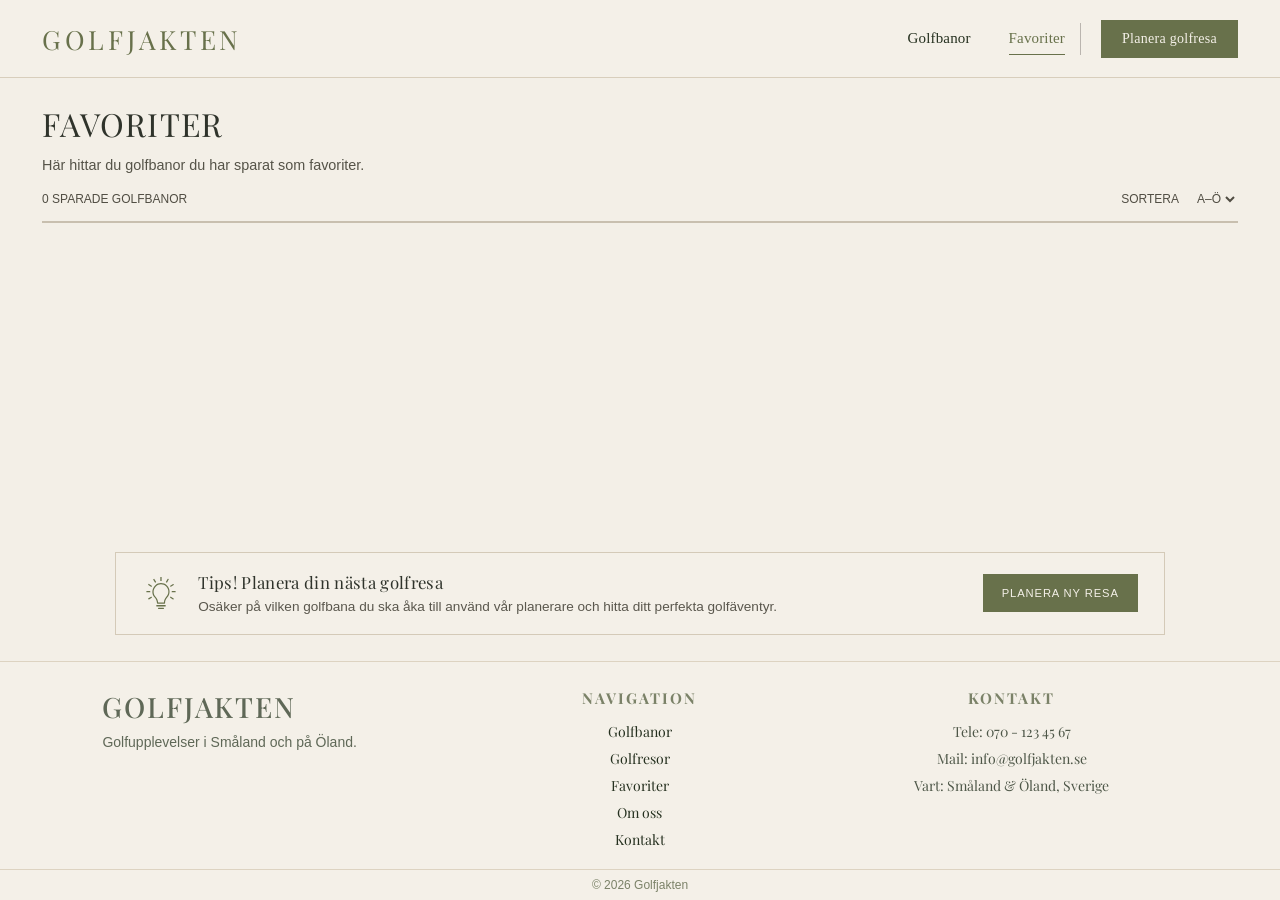
==== favoriter.html @ 964fc379 "Fixade tillgänglighetsanpassning av meny samt ändra css och mobilanpassning för startsida" ====
<!DOCTYPE html>
<html lang="sv">

<head>
    <meta charset="UTF-8">
    <meta name="viewport" content="width=device-width, initial-scale=1.0">
    <title>Favoriter | Golfjakten</title>

    <link rel="stylesheet" href="css/global.css">
    <link rel="stylesheet" href="css/favoriter.css">
</head>

<body>
    <header class="toppbar">
        <input type="checkbox" id="mobile-menu-toggle" class="mobile-menu-toggle" aria-label="Öppna meny">

        <a href="index.html" class="logo">GOLFJAKTEN</a>

        <label for="mobile-menu-toggle" class="mobile-menu-button">
            <img src="images/ikoner/meny.svg" class="menu-icon" alt="Öppna meny">
            <img src="images/ikoner/x.svg" class="close-icon" alt="Stäng meny">
        </label>

        <nav class="nav">
            <a href="golfbanor.html">Golfbanor</a>
            <a href="favoriter.html" class="active">Favoriter</a>
            <a href="Golfresor.html" class="mobile-nav-button">Planera golfresa</a>
        </nav>

        <a href="Golfresor.html" class="header-btn">Planera golfresa</a>
    </header>

    <main class="favoriter-sida">
        <section class="favoriter-hero">
            <h1>Favoriter</h1>
            <p>Här hittar du golfbanor du har sparat som favoriter.</p>
        </section>

        <section class="favoriter-top">
            <p><span id="antal-favoriter">0</span> sparade golfbanor</p>

            <div class="sortering">
                <label for="sortering">Sortera</label>

                <select id="sortering">
                    <option value="az">A–Ö</option>
                    <option value="za">Ö–A</option>
                </select>
            </div>
        </section>

        <section class="favoriter-layout">
            <div class="favoriter-list-box">
                <div class="favoriter-mobile-list-top">
                    <p><span id="antal-favoriter-mobile">0</span> sparade golfbanor</p>

                    <button id="openSort" class="mobile-sort-button" type="button">
                        Sortera
                    </button>
                </div>

                <div id="favorit-list"></div>
            </div>
        </section>
        <div id="mobileSortOverlay" class="mobile-sort-overlay"></div>
    </main>

    <section class="favorit-tips">

        <div class="favorit-tips-left">
            <img src="images/ikoner/i.svg" alt="Info ikon">

            <div class="favorit-tips-text">
                <h3>Tips! Planera din nästa golfresa</h3>

                <p>
                    Osäker på vilken golfbana du ska åka till använd vår planerare och hitta ditt perfekta golfäventyr.
                </p>
            </div>
        </div>

        <a href="Golfresor.html">
            Planera ny resa
        </a>

    </section>

    <footer class="footer">
        <div class="footer-logo">
            <h2>GOLFJAKTEN</h2>
            <p>Golfupplevelser i Småland och på Öland.</p>
        </div>

        <div class="footer-links">
            <h4>NAVIGATION</h4>
            <a href="golfbanor.html">Golfbanor</a>
            <a href="Golfresor.html">Golfresor</a>
            <a href="favoriter.html">Favoriter</a>
            <a href="om.html">Om oss</a>
            <a href="kontakt.html">Kontakt</a>
        </div>

        <div class="footer-kontakt">
            <h4>KONTAKT</h4>
            <p>Tele: 070 - 123 45 67</p>
            <p>Mail: info@golfjakten.se</p>
            <p>Vart: Småland & Öland, Sverige</p>
        </div>
    </footer>

    <div class="footer-bottom">
        <p>© 2026 Golfjakten</p>
    </div>

    <script type="module" src="js/favoriter.js"></script>
</body>

</html>
---- css/global.css ----
@import url('https://fonts.googleapis.com/css2?family=Playfair+Display:wght@400;500;600&display=swap');

/* Sidan (Inställningar) */
* {
    margin: 0;
    padding: 0;
    box-sizing: border-box;
}

body {
    font-family: Arial, sans-serif;
    background-color: #f3efe7;
    color: #2f332b;
    min-height: 100vh;
    display: flex;
    flex-direction: column;
}

main {
    flex: 1;
}

/* Font */
h1,
h2,
h3 {
    font-family: "Playfair Display", Georgia, serif;
    font-weight: 400;
    letter-spacing: 0.02em;
}

/* Header och navigation */
.toppbar {
    width: 100%;
    height: 78px;
    padding: 0 42px;

    display: flex;
    align-items: center;
    justify-content: space-between;

    background: #f4f0e8;
    border-bottom: 1px solid #d8cebc;
}

.logo {
    font-family: "Playfair Display", Georgia, serif;
    font-weight: 400;
    font-size: 1.65rem;
    letter-spacing: 0.14em;
    color: #68714b;
    text-decoration: none;
}

.nav {
    display: flex;
    align-items: center;
    margin-left: auto;
    gap: 38px;
}

.nav a {
    position: relative;

    font-family: Georgia, "Times New Roman", serif;
    font-size: 15px;
    font-weight: 400;
    letter-spacing: 0.01em;
    color: #25301f;
    text-decoration: none;

    transition: 0.3s ease;
}

.nav a:hover,
.nav a.active {
    color: #68714b;
}

.nav a.active::after {
    content: "";
    position: absolute;
    left: 0;
    bottom: -8px;

    width: 100%;
    height: 1px;
    background: #68714b;
}

.header-btn {
    position: relative;

    margin-left: 36px;
    padding: 10px 20px;

    background: #68714b;
    border: 1px solid #68714b;
    color: #f4f0e8;

    font-family: Georgia, "Times New Roman", serif;
    font-size: 14px;
    font-weight: 500;
    letter-spacing: 0.02em;
    text-decoration: none;

    transition: 0.3s ease;
}

.header-btn::before {
    content: "";
    position: absolute;
    left: -22px;
    top: 50%;
    transform: translateY(-50%);

    width: 1px;
    height: 32px;
    background: #bab5af;
}

.header-btn:hover {
    background: #374332;
}

/* Mobilmeny - gömd på desktop */
.mobile-menu-toggle,
.mobile-menu-button,
.mobile-nav-button {
    display: none;
}

/* Footer */
.footer {
    background: #f4f0e8;
    padding: 26px 8% 20px;

    display: grid;
    grid-template-columns: repeat(3, 1fr);
    gap: 40px;
    align-items: start;

    border-top: 1px solid #ddd3c1;
    text-align: center;
}

.footer-logo {
    text-align: left;
}

.footer-logo h2 {
    font-family: "Playfair Display", Georgia, serif;
    font-size: 28px;
    letter-spacing: 2px;
    font-weight: 500;
    color: #5f6857;
    margin-bottom: 6px;
}

.footer-logo p {
    color: #5f6857;
    font-size: 14px;
    line-height: 1.7;
}

.footer-links,
.footer-kontakt {
    font-family: "Playfair Display", Georgia, serif;

    display: flex;
    flex-direction: column;
    align-items: center;
    gap: 8px;

    text-align: center;
}

.footer-links h4,
.footer-kontakt h4 {
    font-size: 15px;
    letter-spacing: 2px;
    color: #7b8268;
    margin-bottom: 6px;
    text-transform: uppercase;
}

.footer-links a {
    color: #25301f;
    font-size: 14px;
    text-decoration: none;
    transition: 0.3s ease;
}

.footer-links a:hover {
    color: #68714b;
}

.footer-kontakt p {
    color: #4e5748;
    font-size: 14px;
}

.footer-bottom {
    background: #f4f0e8;
    border-top: 1px solid #ddd3c1;
    text-align: center;
    padding: 8px 8%;
}

.footer-bottom p {
    font-size: 12px;
    color: #7b8268;
}

/* Mobil */
@media (max-width: 700px) {
    .toppbar {
        height: 76px;
        padding: 0 22px;
        position: relative;
        justify-content: space-between;
    }

    .logo {
        font-size: 1.2rem;
        letter-spacing: 0.16em;
    }

    .header-btn {
        display: none;
    }

    .mobile-menu-button {
        width: 28px;
        height: 28px;

        display: flex;
        align-items: center;
        justify-content: center;

        cursor: pointer;
    }

    .mobile-menu-button img {
        width: 24px;
        height: 24px;
    }

    .close-icon {
        display: none;
    }

    .mobile-menu-toggle:checked ~ .mobile-menu-button .menu-icon {
        display: none;
    }

    .mobile-menu-toggle:checked ~ .mobile-menu-button .close-icon {
        display: block;
    }

    .nav {
        display: none;
        position: absolute;
        top: 76px;
        right: 0;
        z-index: 4000;

        width: min(72vw, 280px);
        padding: 24px;

        background-color: #f4f0e8;
        border-left: 1px solid #d8cebc;
        border-bottom: 1px solid #d8cebc;
        box-shadow: -8px 10px 24px rgba(47, 51, 43, 0.12);

        flex-direction: column;
        align-items: center;
        gap: 20px;
    }

    .mobile-menu-toggle:checked ~ .nav {
        display: flex;
    }

    .nav a {
        font-size: 1.08rem;
        text-align: center;
    }

    .mobile-nav-button {
        display: block;
        width: auto;
        min-width: 190px;
        margin-top: 2px;
        padding: 10px 16px;

        background-color: #68714b;
        color: #f4f0e8 !important;

        font-size: 0.96rem !important;
        text-align: center;
    }

    .footer {
        grid-template-columns: 1fr;
        gap: 28px;
        padding: 34px 28px 26px;
        text-align: center;
    }

    .footer-logo {
        text-align: center;
    }

    .footer-links,
    .footer-kontakt {
        align-items: center;
        text-align: center;
    }

    .footer-links h4,
    .footer-kontakt h4 {
        font-size: 16px;
    }
}
---- css/favoriter.css ----
.favoriter-sida {
    background-color: #f3efe7;
    color: #2f332b;
    display: flex;
    flex-direction: column;
}

/* Hero */
.favoriter-hero {
    padding: 24px 42px 18px;
}

.favoriter-hero h1 {
    font-size: 2rem;
    font-weight: 400;
    text-transform: uppercase;
    margin-bottom: 12px;
    letter-spacing: 0.04em;
}

.favoriter-hero p {
    font-size: 0.9rem;
    color: #555348;
}

/* Rad ovanför listan */
.favoriter-top {
    display: flex;
    justify-content: space-between;
    align-items: center;
    padding: 0 42px 14px;
}

.favoriter-top p {
    font-size: 0.75rem;
    text-transform: uppercase;
    color: #504d43;
}

.sortering {
    display: flex;
    align-items: center;
    gap: 14px;
}

.sortering label,
.sortering select {
    font-size: 0.75rem;
    text-transform: uppercase;
    color: #504d43;
}

.sortering select {
    background-color: transparent;
    border: none;
    cursor: pointer;
}

/* Lista däer favoriter visas */
.favoriter-layout {
    padding: 0 42px 24px;
}

#favorit-list {
    border: 1px solid #c8bfaf;
}

.favoriter-list-box {
    display: contents;
}

.favoriter-mobile-list-top,
.mobile-sort-overlay {
    display: none;
}

.favorit-card {
    min-height: 120px;
    padding: 14px;
    border-bottom: 1px solid #c8bfaf;
    display: grid;
    grid-template-columns: 220px 1fr 80px 140px;
    gap: 24px;
    align-items: center;
}

.favorit-card:last-child {
    border-bottom: none;
}

.favorit-img {
    height: 90px;
    background: linear-gradient(135deg, #68714b, #d8d0bd);
}

.favorit-info h2 {
    font-size: 1.1rem;
    font-weight: 400;
    text-transform: uppercase;
    margin-bottom: 6px;
    letter-spacing: 0.04em;
}

.favorit-info p {
    font-size: 0.85rem;
    color: #504d43;
    margin: 3px 0;
}

.favorit-heart {
    background: transparent;
    border: none;
    cursor: pointer;
    text-align: center;
}

.favorit-heart img {
    width: 28px;
    height: 28px;
}

.favorit-btn {
    padding: 12px;
    border: 1px solid #68714b;
    background-color: transparent;
    color: #2f332b;
    text-decoration: none;
    text-transform: uppercase;
    text-align: center;
    font-size: 0.75rem;
    cursor: pointer;
}

.favorit-tom {
    padding: 42px;
    text-align: center;
    color: #504d43;
}

/* Tipsruta */
.favorit-tips {
    width: 82%;
    margin: 2px auto 26px;
    padding: 18px 26px;
    border: 1px solid #d4cab8;
    background-color: #f4f0e8;
    display: flex;
    align-items: center;
    justify-content: space-between;
}

.favorit-tips-left {
    display: flex;
    align-items: center;
    gap: 18px;
}

.favorit-tips img {
    width: 38px;
    height: 38px;
}

.favorit-tips-text h3 {
    font-size: 1.05rem;
    font-weight: 400;
    margin-bottom: 4px;
    letter-spacing: 0.02em;
}

.favorit-tips-text p {
    font-size: 0.85rem;
    color: #5a574d;
    line-height: 1.4;
}

.favorit-tips a {
    min-width: 150px;
    padding: 12px 18px;
    background-color: #68714b;
    border: 1px solid #68714b;
    color: #f4f0e8;
    text-decoration: none;
    text-align: center;
    text-transform: uppercase;
    font-size: 0.7rem;
    letter-spacing: 0.08em;
    transition: 0.3s ease;
}

.favorit-tips a:hover {
    background-color: #374332;
}

/* Mobil */
@media (max-width: 700px) {
    .favoriter-hero {
        padding: 26px 24px 18px;
        text-align: center;
    }

    .favoriter-hero h1 {
        font-size: 1.9rem;
        margin-bottom: 12px;
    }

    .favoriter-hero p {
        font-size: 0.9rem;
        line-height: 1.5;
        max-width: 330px;
        margin: 0 auto;
    }

    .favoriter-top {
        height: 0;
        padding: 0;
    }

    .favoriter-top p {
        display: none;
    }

    .sortering {
        display: none;
        position: fixed;
        right: 18px;
        bottom: 18px;
        left: 18px;
        z-index: 5000;
        padding: 34px 22px 22px;
        flex-direction: column;
        align-items: stretch;
        gap: 12px;
        background-color: #f4f0e8;
        border: 1px solid #d8cfbe;
        border-radius: 24px;
        box-shadow: 0 -10px 28px rgba(0, 0, 0, 0.18);
    }

    .sortering.visible {
        display: flex;
    }

    .sortering::before {
        content: "";
        position: absolute;
        top: 10px;
        left: 50%;
        width: 48px;
        height: 5px;
        background-color: #c8bfaf;
        border-radius: 10px;
        transform: translateX(-50%);
    }

    .sortering label,
    .sortering select {
        font-size: 0.78rem;
    }

    .sortering select {
        min-height: 48px;
        padding: 0 12px;
        border: 1px solid #d3cab9;
        border-radius: 8px;
        background-color: #f4f0e8;
        font-size: 0.9rem;
    }

    .mobile-sort-overlay {
        position: fixed;
        inset: 0;
        z-index: 4900;
        background-color: rgba(20, 23, 18, 0.48);
    }

    .mobile-sort-overlay.visible {
        display: block;
    }

    .favoriter-layout {
        padding: 0 10px 22px;
    }

    .favoriter-list-box {
        display: block;
        border: 1px solid #d8cfbe;
        border-radius: 16px;
        overflow: hidden;
        background-color: #f4f0e8;
    }

    .favoriter-mobile-list-top {
        display: flex;
        align-items: center;
        justify-content: space-between;
        gap: 12px;
        padding: 12px 14px 8px;
        background-color: #f4f0e8;
    }

    .favoriter-mobile-list-top p {
        color: #504d43;
        font-size: 0.72rem;
        letter-spacing: 0.06em;
        line-height: 1.2;
        text-transform: uppercase;
    }

    .mobile-sort-button {
        min-width: 92px;
        height: 34px;
        border: 1px solid #68714b;
        border-radius: 7px;
        background-color: transparent;
        color: #25301f;
        font-size: 0.64rem;
        font-weight: 600;
        letter-spacing: 0.06em;
        text-transform: uppercase;
        cursor: pointer;
    }

    #favorit-list {
        border: none;
        background-color: #f4f0e8;
    }

    .favorit-card {
        min-height: 106px;
        padding: 10px 14px;
        grid-template-columns: 74px minmax(0, 1fr) 78px;
        grid-template-rows: 1fr auto;
        gap: 12px;
        background-color: #f4f0e8;
    }

    .favorit-img {
        grid-row: 1 / 3;
        height: 74px;
        border-radius: 7px;
        background: linear-gradient(135deg, #bec3aa, #6f7954);
    }

    .favorit-info {
        grid-row: 1 / 3;
        min-width: 0;
    }

    .favorit-info h2 {
        font-size: 0.9rem;
        line-height: 1.1;
        margin-bottom: 3px;
        letter-spacing: 0;
    }

    .favorit-info p {
        font-size: 0.72rem;
        line-height: 1.22;
        margin: 1px 0;
    }

    .favorit-heart {
        grid-column: 3;
        grid-row: 1;
        align-self: start;
        justify-self: center;
        width: 44px;
        height: 34px;
        margin-top: 0;
    }

    .favorit-heart img {
        width: 20px;
        height: 20px;
    }

    .favorit-btn {
        grid-column: 3;
        grid-row: 2;
        justify-self: stretch;
        align-self: end;
        min-height: 34px;
        width: auto;
        padding: 9px 0;
        font-size: 0.6rem;
    }

    .favorit-tom {
        padding: 32px 18px;
        font-size: 0.85rem;
    }

    .favorit-tips {
        width: auto;
        margin: 4px 18px 28px;
        padding: 18px;
        flex-direction: column;
        align-items: flex-start;
        gap: 16px;
        border-radius: 14px;
    }

    .favorit-tips-left {
        gap: 14px;
    }

    .favorit-tips img {
        width: 30px;
        height: 30px;
    }

    .favorit-tips-text h3 {
        font-size: 0.95rem;
    }

    .favorit-tips-text p {
        font-size: 0.78rem;
        line-height: 1.4;
    }

    .favorit-tips a {
        width: 100%;
    }
}
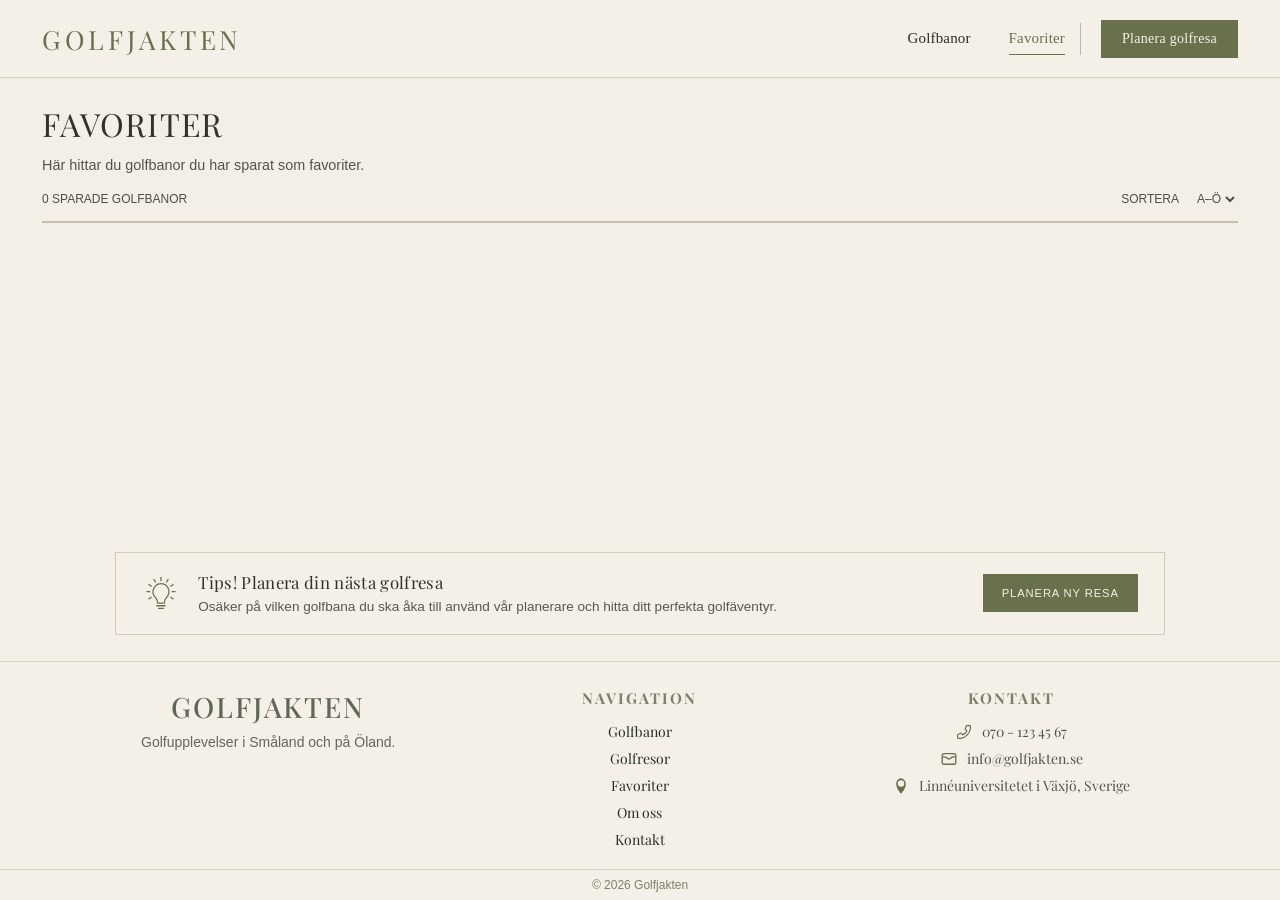
==== commit 08005adf: "Mobil och tillgänglighetsanpassning samt fix av footer på alla sidor med ikon" ====
--- a/favoriter.html
+++ b/favoriter.html
@@ -102,9 +102,18 @@
 
         <div class="footer-kontakt">
             <h4>KONTAKT</h4>
-            <p>Tele: 070 - 123 45 67</p>
-            <p>Mail: info@golfjakten.se</p>
-            <p>Vart: Småland & Öland, Sverige</p>
+            <div class="footer-kontakt-del">
+                <img src="images/ikoner/phone.svg" alt="Telefon ikon">
+                <p>070 - 123 45 67</p>
+            </div>
+            <div class="footer-kontakt-del">
+                <img src="images/ikoner/mail.svg" alt="Mail ikon">
+                <p>info@golfjakten.se</p>
+            </div>
+            <div class="footer-kontakt-del">
+                <img src="images/ikoner/gps.svg" alt="Gps pin ikon">
+                <p>Linnéuniversitetet i Växjö, Sverige</p>
+            </div>
         </div>
     </footer>
 
--- a/css/global.css
+++ b/css/global.css
@@ -145,7 +145,7 @@
 }
 
 .footer-logo {
-    text-align: left;
+    text-align: center;
 }
 
 .footer-logo h2 {
@@ -212,6 +212,18 @@
     color: #7b8268;
 }
 
+.footer-kontakt-del {
+    display: flex;
+    align-items: center;
+    gap: 10px;
+}
+
+.footer-kontakt-del img {
+    width: 16px;
+    height: 16px;
+    object-fit: contain;
+}
+
 /* Mobil */
 @media (max-width: 700px) {
     .toppbar {
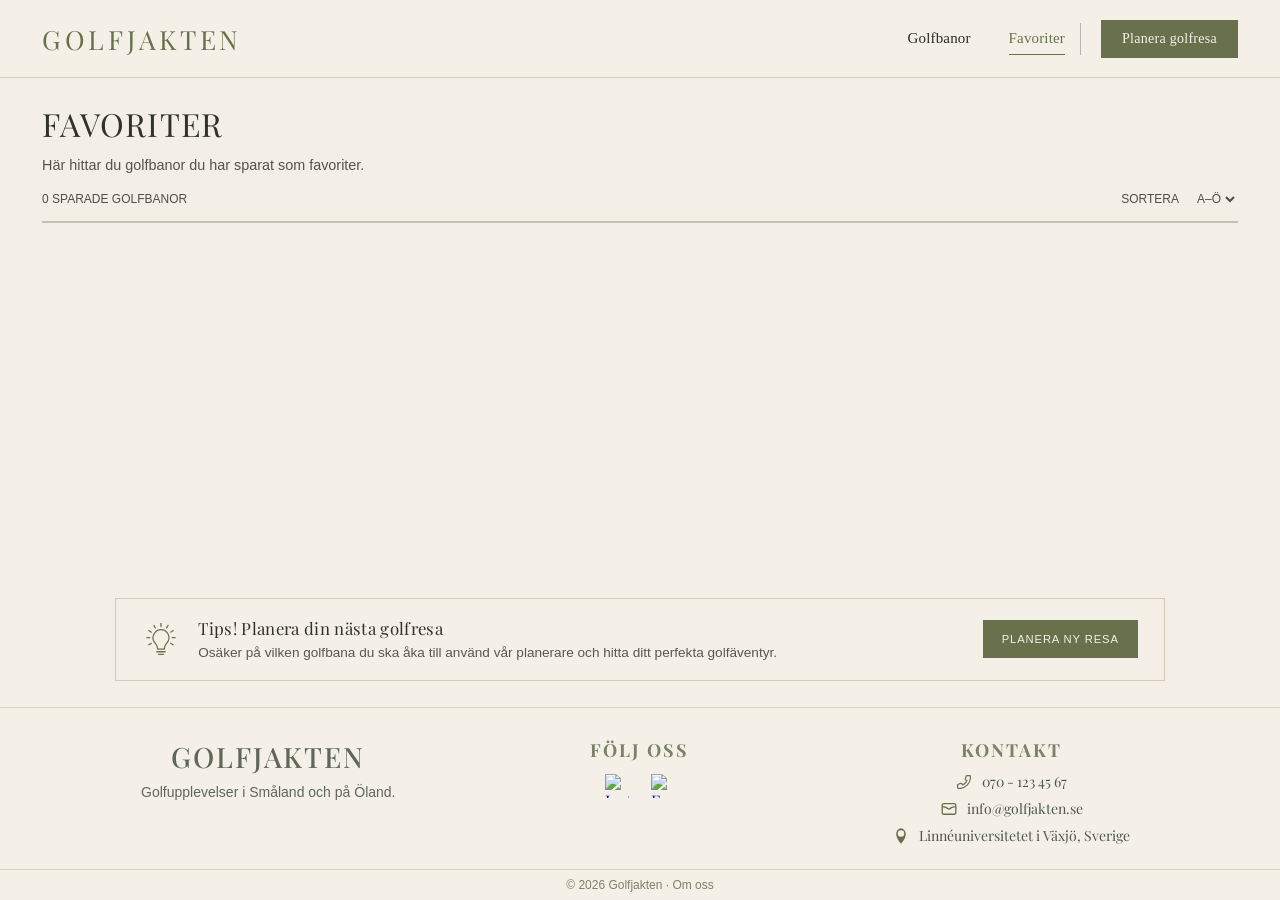
==== commit 73f8d140: "Fixade footer och uppdaterade på alla sidor utifrån tips av lärare" ====
--- a/favoriter.html
+++ b/favoriter.html
@@ -67,7 +67,7 @@
 
     <section class="favorit-tips">
 
-        <div class="favorit-tips-left">
+        <div class="favorit-tips-gap">
             <img src="images/ikoner/i.svg" alt="Info ikon">
 
             <div class="favorit-tips-text">
@@ -91,25 +91,33 @@
             <p>Golfupplevelser i Småland och på Öland.</p>
         </div>
 
-        <div class="footer-links">
-            <h4>NAVIGATION</h4>
-            <a href="golfbanor.html">Golfbanor</a>
-            <a href="Golfresor.html">Golfresor</a>
-            <a href="favoriter.html">Favoriter</a>
-            <a href="om.html">Om oss</a>
-            <a href="kontakt.html">Kontakt</a>
+        <div class="footer-social">
+            <h4>FÖLJ OSS</h4>
+
+            <div class="footer-social-icons">
+                <a href="#" aria-label="Instagram">
+                    <img src="images/ikoner/instagram.svg" alt="Instagram ikon">
+                </a>
+
+                <a href="#" aria-label="Facebook">
+                    <img src="images/ikoner/facebook.svg" alt="Facebook ikon">
+                </a>
+            </div>
         </div>
 
         <div class="footer-kontakt">
             <h4>KONTAKT</h4>
+
             <div class="footer-kontakt-del">
                 <img src="images/ikoner/phone.svg" alt="Telefon ikon">
                 <p>070 - 123 45 67</p>
             </div>
+
             <div class="footer-kontakt-del">
-                <img src="images/ikoner/mail.svg" alt="Mail ikon">
+                <img src="images/ikoner/mail.svg" alt="Mejl ikon">
                 <p>info@golfjakten.se</p>
             </div>
+
             <div class="footer-kontakt-del">
                 <img src="images/ikoner/gps.svg" alt="Gps pin ikon">
                 <p>Linnéuniversitetet i Växjö, Sverige</p>
@@ -118,10 +126,10 @@
     </footer>
 
     <div class="footer-bottom">
-        <p>© 2026 Golfjakten</p>
+        <p>© 2026 Golfjakten · <a href="om.html">Om oss</a></p>
     </div>
 
     <script type="module" src="js/favoriter.js"></script>
 </body>
 
-</html>
+</html>
--- a/css/global.css
+++ b/css/global.css
@@ -34,11 +34,9 @@
     width: 100%;
     height: 78px;
     padding: 0 42px;
-
     display: flex;
     align-items: center;
     justify-content: space-between;
-
     background: #f4f0e8;
     border-bottom: 1px solid #d8cebc;
 }
@@ -61,14 +59,12 @@
 
 .nav a {
     position: relative;
-
     font-family: Georgia, "Times New Roman", serif;
     font-size: 15px;
     font-weight: 400;
     letter-spacing: 0.01em;
     color: #25301f;
     text-decoration: none;
-
     transition: 0.3s ease;
 }
 
@@ -82,7 +78,6 @@
     position: absolute;
     left: 0;
     bottom: -8px;
-
     width: 100%;
     height: 1px;
     background: #68714b;
@@ -90,20 +85,16 @@
 
 .header-btn {
     position: relative;
-
     margin-left: 36px;
     padding: 10px 20px;
-
     background: #68714b;
     border: 1px solid #68714b;
     color: #f4f0e8;
-
     font-family: Georgia, "Times New Roman", serif;
     font-size: 14px;
     font-weight: 500;
     letter-spacing: 0.02em;
     text-decoration: none;
-
     transition: 0.3s ease;
 }
 
@@ -113,7 +104,6 @@
     left: -22px;
     top: 50%;
     transform: translateY(-50%);
-
     width: 1px;
     height: 32px;
     background: #bab5af;
@@ -133,13 +123,11 @@
 /* Footer */
 .footer {
     background: #f4f0e8;
-    padding: 26px 8% 20px;
-
+    padding: 30px 8% 24px;
     display: grid;
     grid-template-columns: repeat(3, 1fr);
     gap: 40px;
     align-items: start;
-
     border-top: 1px solid #ddd3c1;
     text-align: center;
 }
@@ -163,53 +151,49 @@
     line-height: 1.7;
 }
 
-.footer-links,
+.footer-social,
 .footer-kontakt {
     font-family: "Playfair Display", Georgia, serif;
-
     display: flex;
     flex-direction: column;
     align-items: center;
     gap: 8px;
-
-    text-align: center;
-}
-
-.footer-links h4,
+    text-align: center;
+}
+
+.footer-social h4,
 .footer-kontakt h4 {
-    font-size: 15px;
+    font-size: 18px;
     letter-spacing: 2px;
     color: #7b8268;
-    margin-bottom: 6px;
+    margin-bottom: 2px;
     text-transform: uppercase;
 }
 
-.footer-links a {
-    color: #25301f;
-    font-size: 14px;
-    text-decoration: none;
-    transition: 0.3s ease;
-}
-
-.footer-links a:hover {
-    color: #68714b;
+.footer-social-icons {
+    display: flex;
+    align-items: center;
+    gap: 18px;
+}
+
+.footer-social-icons a {
+    width: 28px;
+    height: 28px;
+
+    display: flex;
+    align-items: center;
+    justify-content: center;
+}
+
+.footer-social-icons img {
+    width: 24px;
+    height: 24px;
+    object-fit: contain;
 }
 
 .footer-kontakt p {
     color: #4e5748;
     font-size: 14px;
-}
-
-.footer-bottom {
-    background: #f4f0e8;
-    border-top: 1px solid #ddd3c1;
-    text-align: center;
-    padding: 8px 8%;
-}
-
-.footer-bottom p {
-    font-size: 12px;
-    color: #7b8268;
 }
 
 .footer-kontakt-del {
@@ -222,6 +206,27 @@
     width: 16px;
     height: 16px;
     object-fit: contain;
+}
+
+.footer-bottom {
+    background: #f4f0e8;
+    border-top: 1px solid #ddd3c1;
+    text-align: center;
+    padding: 8px 8%;
+}
+
+.footer-bottom p,
+.footer-bottom a {
+    font-size: 12px;
+    color: #7b8268;
+}
+
+.footer-bottom a {
+    text-decoration: none;
+}
+
+.footer-bottom a:hover {
+    color: #68714b;
 }
 
 /* Mobil */
@@ -245,11 +250,9 @@
     .mobile-menu-button {
         width: 28px;
         height: 28px;
-
         display: flex;
         align-items: center;
         justify-content: center;
-
         cursor: pointer;
     }
 
@@ -262,11 +265,11 @@
         display: none;
     }
 
-    .mobile-menu-toggle:checked ~ .mobile-menu-button .menu-icon {
+    .mobile-menu-toggle:checked~.mobile-menu-button .menu-icon {
         display: none;
     }
 
-    .mobile-menu-toggle:checked ~ .mobile-menu-button .close-icon {
+    .mobile-menu-toggle:checked~.mobile-menu-button .close-icon {
         display: block;
     }
 
@@ -276,21 +279,18 @@
         top: 76px;
         right: 0;
         z-index: 4000;
-
         width: min(72vw, 280px);
         padding: 24px;
-
         background-color: #f4f0e8;
         border-left: 1px solid #d8cebc;
         border-bottom: 1px solid #d8cebc;
         box-shadow: -8px 10px 24px rgba(47, 51, 43, 0.12);
-
         flex-direction: column;
         align-items: center;
         gap: 20px;
     }
 
-    .mobile-menu-toggle:checked ~ .nav {
+    .mobile-menu-toggle:checked~.nav {
         display: flex;
     }
 
@@ -305,33 +305,32 @@
         min-width: 190px;
         margin-top: 2px;
         padding: 10px 16px;
-
         background-color: #68714b;
         color: #f4f0e8 !important;
-
         font-size: 0.96rem !important;
         text-align: center;
     }
 
     .footer {
-        grid-template-columns: 1fr;
-        gap: 28px;
-        padding: 34px 28px 26px;
-        text-align: center;
-    }
-
-    .footer-logo {
-        text-align: center;
-    }
-
-    .footer-links,
-    .footer-kontakt {
-        align-items: center;
-        text-align: center;
-    }
-
-    .footer-links h4,
-    .footer-kontakt h4 {
-        font-size: 16px;
-    }
+    grid-template-columns: 1fr;
+    gap: 28px;
+    padding: 34px 28px 26px;
+    text-align: center;
+}
+
+.footer-logo,
+.footer-social,
+.footer-kontakt {
+    align-items: center;
+    text-align: center;
+}
+
+.footer-social h4,
+.footer-kontakt h4 {
+    font-size: 16px;
+}
+
+.footer-kontakt-del {
+    justify-content: center;
+}
 }
--- a/css/favoriter.css
+++ b/css/favoriter.css
@@ -149,7 +149,7 @@
     justify-content: space-between;
 }
 
-.favorit-tips-left {
+.favorit-tips-gap {
     display: flex;
     align-items: center;
     gap: 18px;
@@ -400,7 +400,7 @@
         border-radius: 14px;
     }
 
-    .favorit-tips-left {
+    .favorit-tips-gap {
         gap: 14px;
     }
 
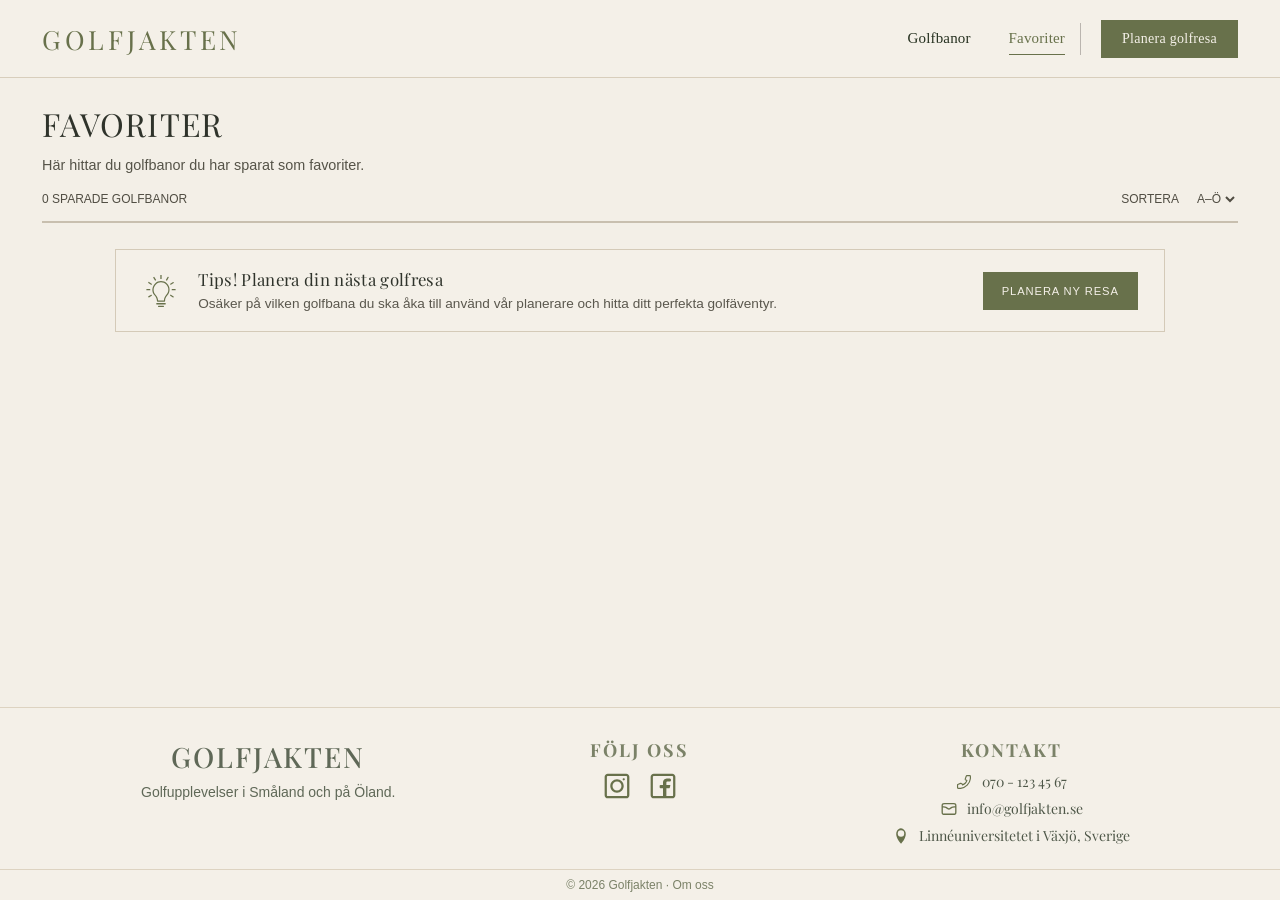
==== commit 8dfac9a5: "Fixade ändringar i html och css struktur" ====
--- a/favoriter.html
+++ b/favoriter.html
@@ -63,27 +63,27 @@
             </div>
         </section>
         <div id="mobileSortOverlay" class="mobile-sort-overlay"></div>
+
+        <section class="favorit-tips">
+
+            <div class="favorit-tips-gap">
+                <img src="images/ikoner/i.svg" alt="Info ikon">
+
+                <div class="favorit-tips-text">
+                    <h3>Tips! Planera din nästa golfresa</h3>
+
+                    <p>
+                        Osäker på vilken golfbana du ska åka till använd vår planerare och hitta ditt perfekta golfäventyr.
+                    </p>
+                </div>
+            </div>
+
+            <a href="Golfresor.html">
+                Planera ny resa
+            </a>
+
+        </section>
     </main>
-
-    <section class="favorit-tips">
-
-        <div class="favorit-tips-gap">
-            <img src="images/ikoner/i.svg" alt="Info ikon">
-
-            <div class="favorit-tips-text">
-                <h3>Tips! Planera din nästa golfresa</h3>
-
-                <p>
-                    Osäker på vilken golfbana du ska åka till använd vår planerare och hitta ditt perfekta golfäventyr.
-                </p>
-            </div>
-        </div>
-
-        <a href="Golfresor.html">
-            Planera ny resa
-        </a>
-
-    </section>
 
     <footer class="footer">
         <div class="footer-logo">
--- a/css/global.css
+++ b/css/global.css
@@ -179,15 +179,14 @@
 .footer-social-icons a {
     width: 28px;
     height: 28px;
-
     display: flex;
     align-items: center;
     justify-content: center;
 }
 
 .footer-social-icons img {
-    width: 24px;
-    height: 24px;
+    width: 28px;
+    height: 28px;
     object-fit: contain;
 }
 
--- a/css/favoriter.css
+++ b/css/favoriter.css
@@ -56,7 +56,7 @@
     cursor: pointer;
 }
 
-/* Lista däer favoriter visas */
+/* Lista där favoriter visas */
 .favoriter-layout {
     padding: 0 42px 24px;
 }
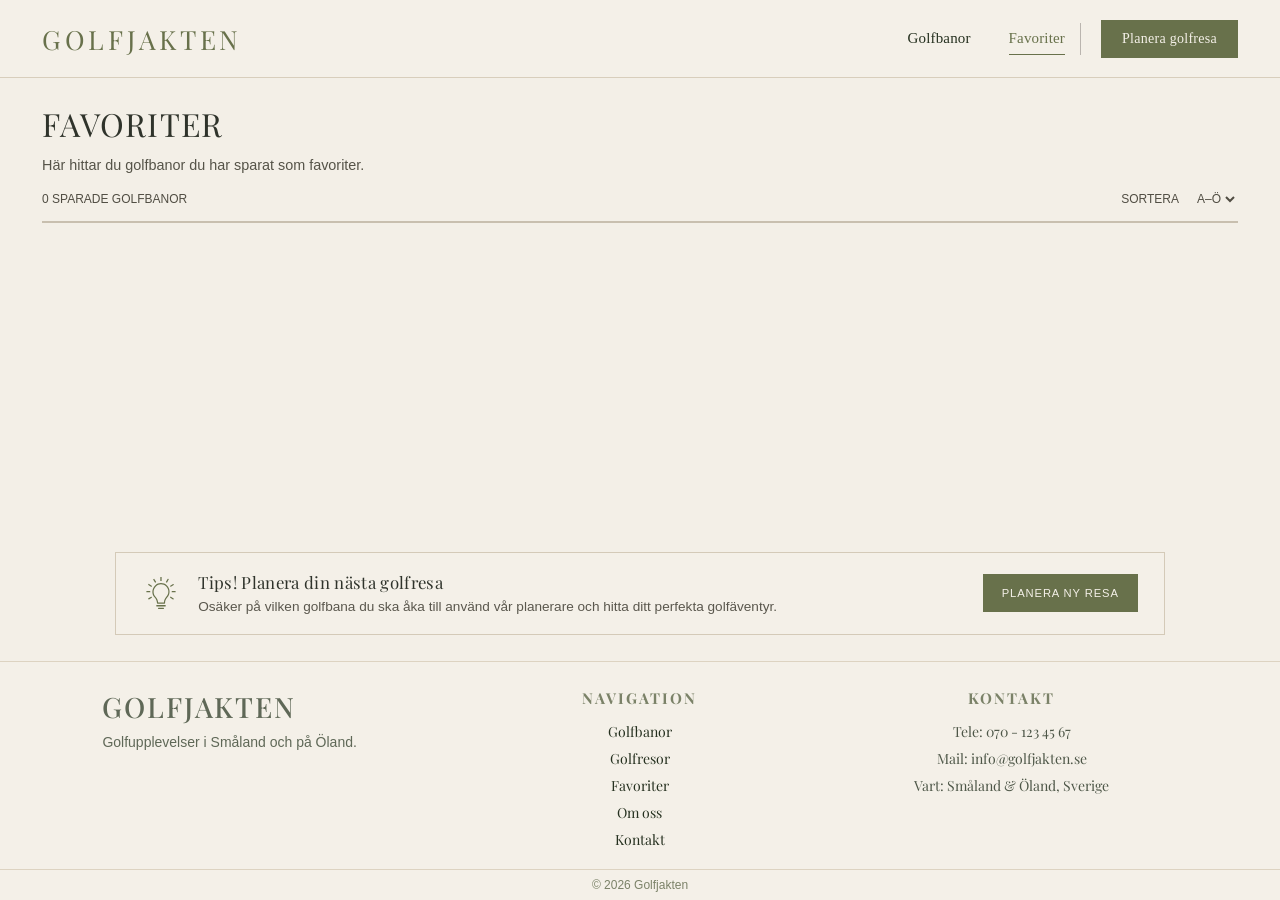
==== commit 5df02c2e: "Merge pull request #21 from Aggan1/ullas-kod Ullas kod" ====
--- a/favoriter.html
+++ b/favoriter.html
@@ -12,7 +12,7 @@
 
 <body>
     <header class="toppbar">
-        <input type="checkbox" id="mobile-menu-toggle" class="mobile-menu-toggle" aria-label="Öppna meny">
+        <input type="checkbox" id="mobile-menu-toggle" class="mobile-menu-toggle">
 
         <a href="index.html" class="logo">GOLFJAKTEN</a>
 
@@ -63,27 +63,27 @@
             </div>
         </section>
         <div id="mobileSortOverlay" class="mobile-sort-overlay"></div>
+    </main>
 
-        <section class="favorit-tips">
+    <section class="favorit-tips">
 
-            <div class="favorit-tips-gap">
-                <img src="images/ikoner/i.svg" alt="Info ikon">
+        <div class="favorit-tips-left">
+            <img src="images/ikoner/i.svg" alt="Info ikon">
 
-                <div class="favorit-tips-text">
-                    <h3>Tips! Planera din nästa golfresa</h3>
+            <div class="favorit-tips-text">
+                <h3>Tips! Planera din nästa golfresa</h3>
 
-                    <p>
-                        Osäker på vilken golfbana du ska åka till använd vår planerare och hitta ditt perfekta golfäventyr.
-                    </p>
-                </div>
+                <p>
+                    Osäker på vilken golfbana du ska åka till använd vår planerare och hitta ditt perfekta golfäventyr.
+                </p>
             </div>
+        </div>
 
-            <a href="Golfresor.html">
-                Planera ny resa
-            </a>
+        <a href="Golfresor.html">
+            Planera ny resa
+        </a>
 
-        </section>
-    </main>
+    </section>
 
     <footer class="footer">
         <div class="footer-logo">
@@ -91,45 +91,28 @@
             <p>Golfupplevelser i Småland och på Öland.</p>
         </div>
 
-        <div class="footer-social">
-            <h4>FÖLJ OSS</h4>
-
-            <div class="footer-social-icons">
-                <a href="#" aria-label="Instagram">
-                    <img src="images/ikoner/instagram.svg" alt="Instagram ikon">
-                </a>
-
-                <a href="#" aria-label="Facebook">
-                    <img src="images/ikoner/facebook.svg" alt="Facebook ikon">
-                </a>
-            </div>
+        <div class="footer-links">
+            <h4>NAVIGATION</h4>
+            <a href="golfbanor.html">Golfbanor</a>
+            <a href="Golfresor.html">Golfresor</a>
+            <a href="favoriter.html">Favoriter</a>
+            <a href="om.html">Om oss</a>
+            <a href="kontakt.html">Kontakt</a>
         </div>
 
         <div class="footer-kontakt">
             <h4>KONTAKT</h4>
-
-            <div class="footer-kontakt-del">
-                <img src="images/ikoner/phone.svg" alt="Telefon ikon">
-                <p>070 - 123 45 67</p>
-            </div>
-
-            <div class="footer-kontakt-del">
-                <img src="images/ikoner/mail.svg" alt="Mejl ikon">
-                <p>info@golfjakten.se</p>
-            </div>
-
-            <div class="footer-kontakt-del">
-                <img src="images/ikoner/gps.svg" alt="Gps pin ikon">
-                <p>Linnéuniversitetet i Växjö, Sverige</p>
-            </div>
+            <p>Tele: 070 - 123 45 67</p>
+            <p>Mail: info@golfjakten.se</p>
+            <p>Vart: Småland & Öland, Sverige</p>
         </div>
     </footer>
 
     <div class="footer-bottom">
-        <p>© 2026 Golfjakten · <a href="om.html">Om oss</a></p>
+        <p>© 2026 Golfjakten</p>
     </div>
 
     <script type="module" src="js/favoriter.js"></script>
 </body>
 
-</html>+</html>
--- a/css/global.css
+++ b/css/global.css
@@ -34,9 +34,11 @@
     width: 100%;
     height: 78px;
     padding: 0 42px;
+
     display: flex;
     align-items: center;
     justify-content: space-between;
+
     background: #f4f0e8;
     border-bottom: 1px solid #d8cebc;
 }
@@ -59,12 +61,14 @@
 
 .nav a {
     position: relative;
+
     font-family: Georgia, "Times New Roman", serif;
     font-size: 15px;
     font-weight: 400;
     letter-spacing: 0.01em;
     color: #25301f;
     text-decoration: none;
+
     transition: 0.3s ease;
 }
 
@@ -78,6 +82,7 @@
     position: absolute;
     left: 0;
     bottom: -8px;
+
     width: 100%;
     height: 1px;
     background: #68714b;
@@ -85,16 +90,20 @@
 
 .header-btn {
     position: relative;
+
     margin-left: 36px;
     padding: 10px 20px;
+
     background: #68714b;
     border: 1px solid #68714b;
     color: #f4f0e8;
+
     font-family: Georgia, "Times New Roman", serif;
     font-size: 14px;
     font-weight: 500;
     letter-spacing: 0.02em;
     text-decoration: none;
+
     transition: 0.3s ease;
 }
 
@@ -104,6 +113,7 @@
     left: -22px;
     top: 50%;
     transform: translateY(-50%);
+
     width: 1px;
     height: 32px;
     background: #bab5af;
@@ -123,17 +133,19 @@
 /* Footer */
 .footer {
     background: #f4f0e8;
-    padding: 30px 8% 24px;
+    padding: 26px 8% 20px;
+
     display: grid;
     grid-template-columns: repeat(3, 1fr);
     gap: 40px;
     align-items: start;
+
     border-top: 1px solid #ddd3c1;
     text-align: center;
 }
 
 .footer-logo {
-    text-align: center;
+    text-align: left;
 }
 
 .footer-logo h2 {
@@ -151,60 +163,41 @@
     line-height: 1.7;
 }
 
-.footer-social,
+.footer-links,
 .footer-kontakt {
     font-family: "Playfair Display", Georgia, serif;
+
     display: flex;
     flex-direction: column;
     align-items: center;
     gap: 8px;
+
     text-align: center;
 }
 
-.footer-social h4,
+.footer-links h4,
 .footer-kontakt h4 {
-    font-size: 18px;
+    font-size: 15px;
     letter-spacing: 2px;
     color: #7b8268;
-    margin-bottom: 2px;
+    margin-bottom: 6px;
     text-transform: uppercase;
 }
 
-.footer-social-icons {
-    display: flex;
-    align-items: center;
-    gap: 18px;
-}
-
-.footer-social-icons a {
-    width: 28px;
-    height: 28px;
-    display: flex;
-    align-items: center;
-    justify-content: center;
-}
-
-.footer-social-icons img {
-    width: 28px;
-    height: 28px;
-    object-fit: contain;
+.footer-links a {
+    color: #25301f;
+    font-size: 14px;
+    text-decoration: none;
+    transition: 0.3s ease;
+}
+
+.footer-links a:hover {
+    color: #68714b;
 }
 
 .footer-kontakt p {
     color: #4e5748;
     font-size: 14px;
-}
-
-.footer-kontakt-del {
-    display: flex;
-    align-items: center;
-    gap: 10px;
-}
-
-.footer-kontakt-del img {
-    width: 16px;
-    height: 16px;
-    object-fit: contain;
 }
 
 .footer-bottom {
@@ -214,18 +207,9 @@
     padding: 8px 8%;
 }
 
-.footer-bottom p,
-.footer-bottom a {
+.footer-bottom p {
     font-size: 12px;
     color: #7b8268;
-}
-
-.footer-bottom a {
-    text-decoration: none;
-}
-
-.footer-bottom a:hover {
-    color: #68714b;
 }
 
 /* Mobil */
@@ -249,9 +233,11 @@
     .mobile-menu-button {
         width: 28px;
         height: 28px;
+
         display: flex;
         align-items: center;
         justify-content: center;
+
         cursor: pointer;
     }
 
@@ -264,11 +250,11 @@
         display: none;
     }
 
-    .mobile-menu-toggle:checked~.mobile-menu-button .menu-icon {
+    .mobile-menu-toggle:checked ~ .mobile-menu-button .menu-icon {
         display: none;
     }
 
-    .mobile-menu-toggle:checked~.mobile-menu-button .close-icon {
+    .mobile-menu-toggle:checked ~ .mobile-menu-button .close-icon {
         display: block;
     }
 
@@ -278,18 +264,21 @@
         top: 76px;
         right: 0;
         z-index: 4000;
+
         width: min(72vw, 280px);
         padding: 24px;
+
         background-color: #f4f0e8;
         border-left: 1px solid #d8cebc;
         border-bottom: 1px solid #d8cebc;
         box-shadow: -8px 10px 24px rgba(47, 51, 43, 0.12);
+
         flex-direction: column;
         align-items: center;
         gap: 20px;
     }
 
-    .mobile-menu-toggle:checked~.nav {
+    .mobile-menu-toggle:checked ~ .nav {
         display: flex;
     }
 
@@ -304,32 +293,33 @@
         min-width: 190px;
         margin-top: 2px;
         padding: 10px 16px;
+
         background-color: #68714b;
         color: #f4f0e8 !important;
+
         font-size: 0.96rem !important;
         text-align: center;
     }
 
     .footer {
-    grid-template-columns: 1fr;
-    gap: 28px;
-    padding: 34px 28px 26px;
-    text-align: center;
-}
-
-.footer-logo,
-.footer-social,
-.footer-kontakt {
-    align-items: center;
-    text-align: center;
-}
-
-.footer-social h4,
-.footer-kontakt h4 {
-    font-size: 16px;
-}
-
-.footer-kontakt-del {
-    justify-content: center;
-}
+        grid-template-columns: 1fr;
+        gap: 28px;
+        padding: 34px 28px 26px;
+        text-align: center;
+    }
+
+    .footer-logo {
+        text-align: center;
+    }
+
+    .footer-links,
+    .footer-kontakt {
+        align-items: center;
+        text-align: center;
+    }
+
+    .footer-links h4,
+    .footer-kontakt h4 {
+        font-size: 16px;
+    }
 }
--- a/css/favoriter.css
+++ b/css/favoriter.css
@@ -56,7 +56,7 @@
     cursor: pointer;
 }
 
-/* Lista där favoriter visas */
+/* Lista däer favoriter visas */
 .favoriter-layout {
     padding: 0 42px 24px;
 }
@@ -149,7 +149,7 @@
     justify-content: space-between;
 }
 
-.favorit-tips-gap {
+.favorit-tips-left {
     display: flex;
     align-items: center;
     gap: 18px;
@@ -400,7 +400,7 @@
         border-radius: 14px;
     }
 
-    .favorit-tips-gap {
+    .favorit-tips-left {
         gap: 14px;
     }
 
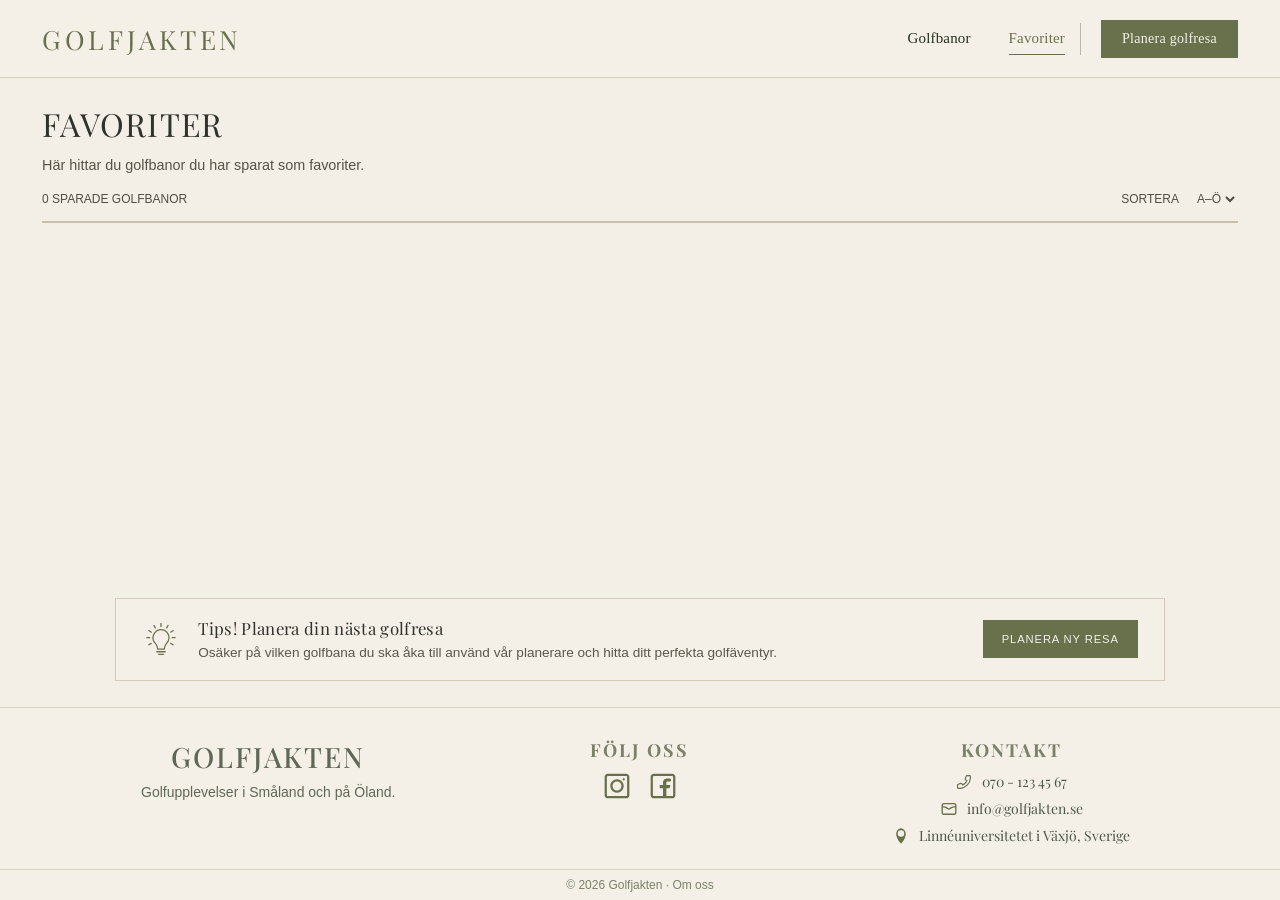
==== commit 09e246df: "Merge branch 'Dev' into ullas-kod" ====
--- a/favoriter.html
+++ b/favoriter.html
@@ -12,7 +12,7 @@
 
 <body>
     <header class="toppbar">
-        <input type="checkbox" id="mobile-menu-toggle" class="mobile-menu-toggle">
+        <input type="checkbox" id="mobile-menu-toggle" class="mobile-menu-toggle" aria-label="Öppna meny">
 
         <a href="index.html" class="logo">GOLFJAKTEN</a>
 
@@ -67,7 +67,7 @@
 
     <section class="favorit-tips">
 
-        <div class="favorit-tips-left">
+        <div class="favorit-tips-gap">
             <img src="images/ikoner/i.svg" alt="Info ikon">
 
             <div class="favorit-tips-text">
@@ -91,28 +91,45 @@
             <p>Golfupplevelser i Småland och på Öland.</p>
         </div>
 
-        <div class="footer-links">
-            <h4>NAVIGATION</h4>
-            <a href="golfbanor.html">Golfbanor</a>
-            <a href="Golfresor.html">Golfresor</a>
-            <a href="favoriter.html">Favoriter</a>
-            <a href="om.html">Om oss</a>
-            <a href="kontakt.html">Kontakt</a>
+        <div class="footer-social">
+            <h4>FÖLJ OSS</h4>
+
+            <div class="footer-social-icons">
+                <a href="#" aria-label="Instagram">
+                    <img src="images/ikoner/instagram.svg" alt="Instagram ikon">
+                </a>
+
+                <a href="#" aria-label="Facebook">
+                    <img src="images/ikoner/facebook.svg" alt="Facebook ikon">
+                </a>
+            </div>
         </div>
 
         <div class="footer-kontakt">
             <h4>KONTAKT</h4>
-            <p>Tele: 070 - 123 45 67</p>
-            <p>Mail: info@golfjakten.se</p>
-            <p>Vart: Småland & Öland, Sverige</p>
+
+            <div class="footer-kontakt-del">
+                <img src="images/ikoner/phone.svg" alt="Telefon ikon">
+                <p>070 - 123 45 67</p>
+            </div>
+
+            <div class="footer-kontakt-del">
+                <img src="images/ikoner/mail.svg" alt="Mejl ikon">
+                <p>info@golfjakten.se</p>
+            </div>
+
+            <div class="footer-kontakt-del">
+                <img src="images/ikoner/gps.svg" alt="Gps pin ikon">
+                <p>Linnéuniversitetet i Växjö, Sverige</p>
+            </div>
         </div>
     </footer>
 
     <div class="footer-bottom">
-        <p>© 2026 Golfjakten</p>
+        <p>© 2026 Golfjakten · <a href="om.html">Om oss</a></p>
     </div>
 
     <script type="module" src="js/favoriter.js"></script>
 </body>
 
-</html>
+</html>
--- a/css/global.css
+++ b/css/global.css
@@ -34,11 +34,9 @@
     width: 100%;
     height: 78px;
     padding: 0 42px;
-
     display: flex;
     align-items: center;
     justify-content: space-between;
-
     background: #f4f0e8;
     border-bottom: 1px solid #d8cebc;
 }
@@ -61,14 +59,12 @@
 
 .nav a {
     position: relative;
-
     font-family: Georgia, "Times New Roman", serif;
     font-size: 15px;
     font-weight: 400;
     letter-spacing: 0.01em;
     color: #25301f;
     text-decoration: none;
-
     transition: 0.3s ease;
 }
 
@@ -82,7 +78,6 @@
     position: absolute;
     left: 0;
     bottom: -8px;
-
     width: 100%;
     height: 1px;
     background: #68714b;
@@ -90,20 +85,16 @@
 
 .header-btn {
     position: relative;
-
     margin-left: 36px;
     padding: 10px 20px;
-
     background: #68714b;
     border: 1px solid #68714b;
     color: #f4f0e8;
-
     font-family: Georgia, "Times New Roman", serif;
     font-size: 14px;
     font-weight: 500;
     letter-spacing: 0.02em;
     text-decoration: none;
-
     transition: 0.3s ease;
 }
 
@@ -113,7 +104,6 @@
     left: -22px;
     top: 50%;
     transform: translateY(-50%);
-
     width: 1px;
     height: 32px;
     background: #bab5af;
@@ -133,19 +123,17 @@
 /* Footer */
 .footer {
     background: #f4f0e8;
-    padding: 26px 8% 20px;
-
+    padding: 30px 8% 24px;
     display: grid;
     grid-template-columns: repeat(3, 1fr);
     gap: 40px;
     align-items: start;
-
     border-top: 1px solid #ddd3c1;
     text-align: center;
 }
 
 .footer-logo {
-    text-align: left;
+    text-align: center;
 }
 
 .footer-logo h2 {
@@ -163,36 +151,44 @@
     line-height: 1.7;
 }
 
-.footer-links,
+.footer-social,
 .footer-kontakt {
     font-family: "Playfair Display", Georgia, serif;
-
     display: flex;
     flex-direction: column;
     align-items: center;
     gap: 8px;
-
-    text-align: center;
-}
-
-.footer-links h4,
+    text-align: center;
+}
+
+.footer-social h4,
 .footer-kontakt h4 {
-    font-size: 15px;
+    font-size: 18px;
     letter-spacing: 2px;
     color: #7b8268;
-    margin-bottom: 6px;
+    margin-bottom: 2px;
     text-transform: uppercase;
 }
 
-.footer-links a {
-    color: #25301f;
-    font-size: 14px;
-    text-decoration: none;
-    transition: 0.3s ease;
-}
-
-.footer-links a:hover {
-    color: #68714b;
+.footer-social-icons {
+    display: flex;
+    align-items: center;
+    gap: 18px;
+}
+
+.footer-social-icons a {
+    width: 28px;
+    height: 28px;
+
+    display: flex;
+    align-items: center;
+    justify-content: center;
+}
+
+.footer-social-icons img {
+    width: 28px;
+    height: 28px;
+    object-fit: contain;
 }
 
 .footer-kontakt p {
@@ -200,6 +196,18 @@
     font-size: 14px;
 }
 
+.footer-kontakt-del {
+    display: flex;
+    align-items: center;
+    gap: 10px;
+}
+
+.footer-kontakt-del img {
+    width: 16px;
+    height: 16px;
+    object-fit: contain;
+}
+
 .footer-bottom {
     background: #f4f0e8;
     border-top: 1px solid #ddd3c1;
@@ -207,9 +215,18 @@
     padding: 8px 8%;
 }
 
-.footer-bottom p {
+.footer-bottom p,
+.footer-bottom a {
     font-size: 12px;
     color: #7b8268;
+}
+
+.footer-bottom a {
+    text-decoration: none;
+}
+
+.footer-bottom a:hover {
+    color: #68714b;
 }
 
 /* Mobil */
@@ -233,11 +250,9 @@
     .mobile-menu-button {
         width: 28px;
         height: 28px;
-
         display: flex;
         align-items: center;
         justify-content: center;
-
         cursor: pointer;
     }
 
@@ -250,11 +265,11 @@
         display: none;
     }
 
-    .mobile-menu-toggle:checked ~ .mobile-menu-button .menu-icon {
+    .mobile-menu-toggle:checked~.mobile-menu-button .menu-icon {
         display: none;
     }
 
-    .mobile-menu-toggle:checked ~ .mobile-menu-button .close-icon {
+    .mobile-menu-toggle:checked~.mobile-menu-button .close-icon {
         display: block;
     }
 
@@ -264,21 +279,18 @@
         top: 76px;
         right: 0;
         z-index: 4000;
-
         width: min(72vw, 280px);
         padding: 24px;
-
         background-color: #f4f0e8;
         border-left: 1px solid #d8cebc;
         border-bottom: 1px solid #d8cebc;
         box-shadow: -8px 10px 24px rgba(47, 51, 43, 0.12);
-
         flex-direction: column;
         align-items: center;
         gap: 20px;
     }
 
-    .mobile-menu-toggle:checked ~ .nav {
+    .mobile-menu-toggle:checked~.nav {
         display: flex;
     }
 
@@ -293,33 +305,32 @@
         min-width: 190px;
         margin-top: 2px;
         padding: 10px 16px;
-
         background-color: #68714b;
         color: #f4f0e8 !important;
-
         font-size: 0.96rem !important;
         text-align: center;
     }
 
     .footer {
-        grid-template-columns: 1fr;
-        gap: 28px;
-        padding: 34px 28px 26px;
-        text-align: center;
-    }
-
-    .footer-logo {
-        text-align: center;
-    }
-
-    .footer-links,
-    .footer-kontakt {
-        align-items: center;
-        text-align: center;
-    }
-
-    .footer-links h4,
-    .footer-kontakt h4 {
-        font-size: 16px;
-    }
+    grid-template-columns: 1fr;
+    gap: 28px;
+    padding: 34px 28px 26px;
+    text-align: center;
+}
+
+.footer-logo,
+.footer-social,
+.footer-kontakt {
+    align-items: center;
+    text-align: center;
+}
+
+.footer-social h4,
+.footer-kontakt h4 {
+    font-size: 16px;
+}
+
+.footer-kontakt-del {
+    justify-content: center;
+}
 }
--- a/css/favoriter.css
+++ b/css/favoriter.css
@@ -149,7 +149,7 @@
     justify-content: space-between;
 }
 
-.favorit-tips-left {
+.favorit-tips-gap {
     display: flex;
     align-items: center;
     gap: 18px;
@@ -400,7 +400,7 @@
         border-radius: 14px;
     }
 
-    .favorit-tips-left {
+    .favorit-tips-gap {
         gap: 14px;
     }
 
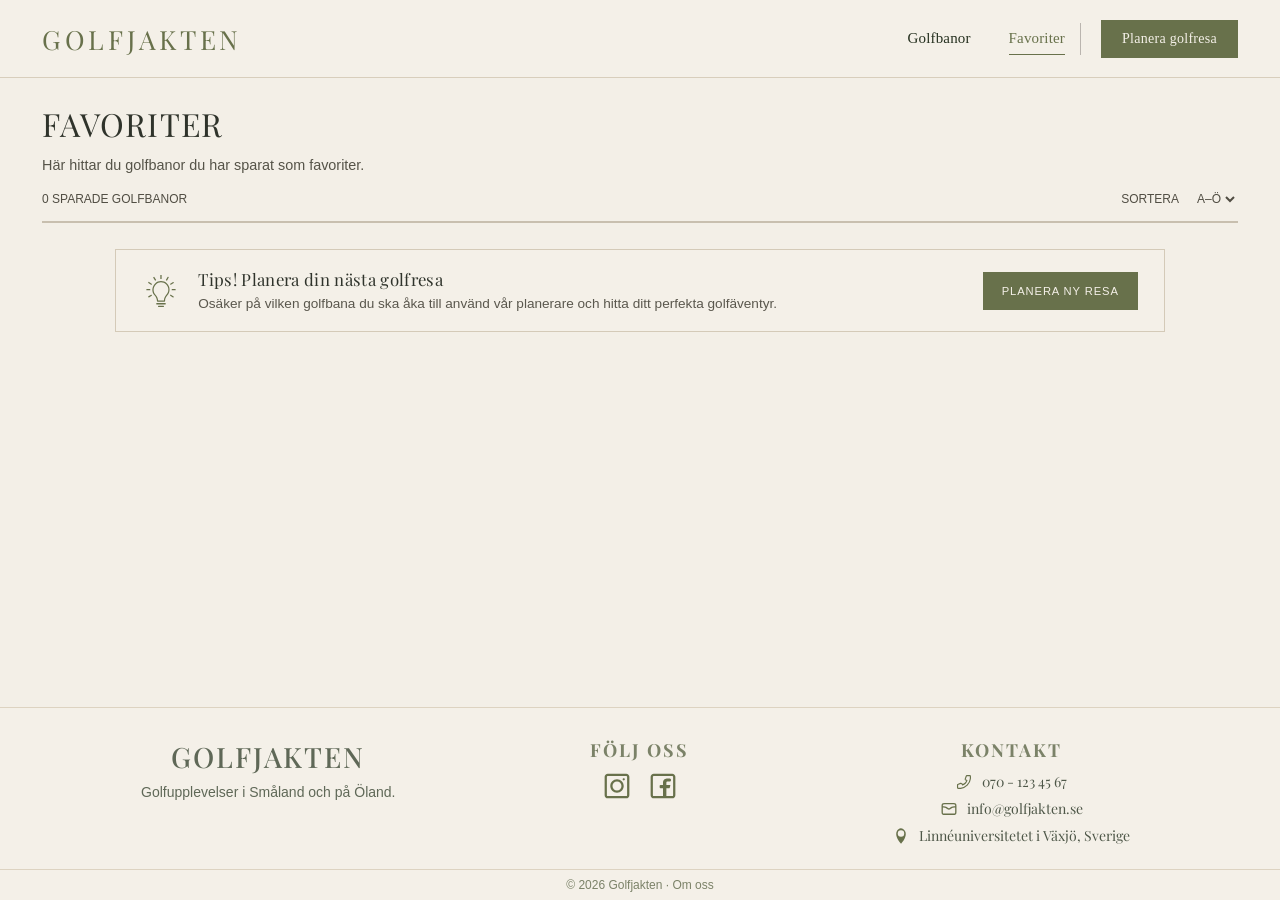
==== commit d82b8310: "Merge pull request #24 from Aggan1/axels-kod Senaste ändringar i html och css från axels branch" ====
--- a/favoriter.html
+++ b/favoriter.html
@@ -63,27 +63,27 @@
             </div>
         </section>
         <div id="mobileSortOverlay" class="mobile-sort-overlay"></div>
+
+        <section class="favorit-tips">
+
+            <div class="favorit-tips-gap">
+                <img src="images/ikoner/i.svg" alt="Info ikon">
+
+                <div class="favorit-tips-text">
+                    <h3>Tips! Planera din nästa golfresa</h3>
+
+                    <p>
+                        Osäker på vilken golfbana du ska åka till använd vår planerare och hitta ditt perfekta golfäventyr.
+                    </p>
+                </div>
+            </div>
+
+            <a href="Golfresor.html">
+                Planera ny resa
+            </a>
+
+        </section>
     </main>
-
-    <section class="favorit-tips">
-
-        <div class="favorit-tips-gap">
-            <img src="images/ikoner/i.svg" alt="Info ikon">
-
-            <div class="favorit-tips-text">
-                <h3>Tips! Planera din nästa golfresa</h3>
-
-                <p>
-                    Osäker på vilken golfbana du ska åka till använd vår planerare och hitta ditt perfekta golfäventyr.
-                </p>
-            </div>
-        </div>
-
-        <a href="Golfresor.html">
-            Planera ny resa
-        </a>
-
-    </section>
 
     <footer class="footer">
         <div class="footer-logo">
--- a/css/global.css
+++ b/css/global.css
@@ -179,7 +179,6 @@
 .footer-social-icons a {
     width: 28px;
     height: 28px;
-
     display: flex;
     align-items: center;
     justify-content: center;
@@ -229,7 +228,7 @@
     color: #68714b;
 }
 
-/* Mobil */
+/* Mobilanpassning */
 @media (max-width: 700px) {
     .toppbar {
         height: 76px;
--- a/css/favoriter.css
+++ b/css/favoriter.css
@@ -56,7 +56,7 @@
     cursor: pointer;
 }
 
-/* Lista däer favoriter visas */
+/* Lista där favoriter visas */
 .favoriter-layout {
     padding: 0 42px 24px;
 }
@@ -191,7 +191,7 @@
     background-color: #374332;
 }
 
-/* Mobil */
+/* Mobilanpassning */
 @media (max-width: 700px) {
     .favoriter-hero {
         padding: 26px 24px 18px;
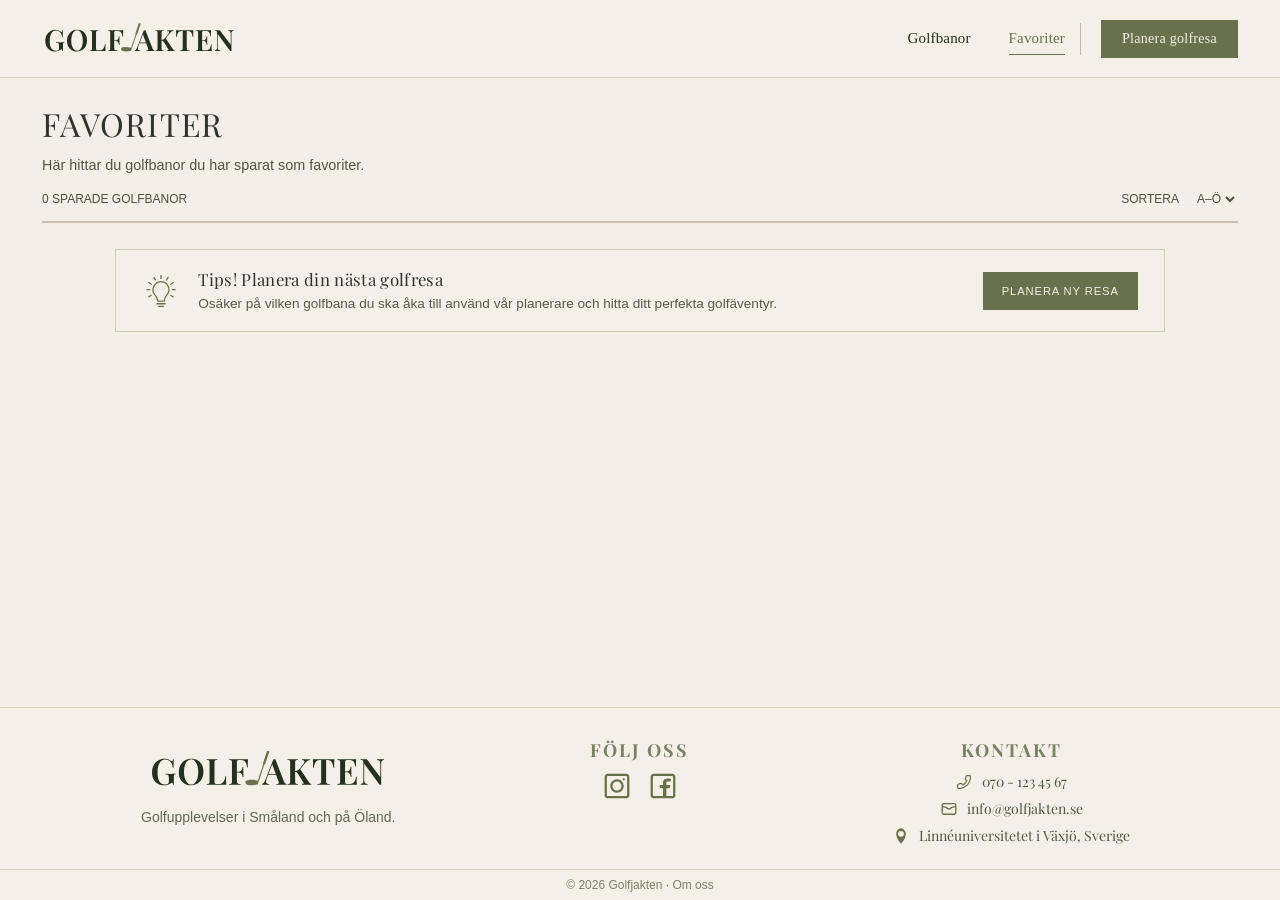
==== commit afeccb7c: "La till logga, favicon och logga i footer" ====
--- a/favoriter.html
+++ b/favoriter.html
@@ -5,6 +5,7 @@
     <meta charset="UTF-8">
     <meta name="viewport" content="width=device-width, initial-scale=1.0">
     <title>Favoriter | Golfjakten</title>
+    <link rel="icon" type="image/svg+xml" href="images/favicon.svg">
 
     <link rel="stylesheet" href="css/global.css">
     <link rel="stylesheet" href="css/favoriter.css">
@@ -14,7 +15,9 @@
     <header class="toppbar">
         <input type="checkbox" id="mobile-menu-toggle" class="mobile-menu-toggle" aria-label="Öppna meny">
 
-        <a href="index.html" class="logo">GOLFJAKTEN</a>
+        <a href="index.html" class="logo">
+            <img src="images/golfjakten.svg" alt="Golfjakten logga">
+        </a>
 
         <label for="mobile-menu-toggle" class="mobile-menu-button">
             <img src="images/ikoner/meny.svg" class="menu-icon" alt="Öppna meny">
@@ -87,7 +90,7 @@
 
     <footer class="footer">
         <div class="footer-logo">
-            <h2>GOLFJAKTEN</h2>
+            <img src="images/golfjakten.svg" alt="Golfjakten logga">
             <p>Golfupplevelser i Småland och på Öland.</p>
         </div>
 
--- a/css/global.css
+++ b/css/global.css
@@ -42,12 +42,15 @@
 }
 
 .logo {
-    font-family: "Playfair Display", Georgia, serif;
-    font-weight: 400;
-    font-size: 1.65rem;
-    letter-spacing: 0.14em;
-    color: #68714b;
+    display: flex;
+    align-items: center;
     text-decoration: none;
+}
+
+.logo img {
+    height: 52px;
+    width: auto;
+    display: block;
 }
 
 .nav {
@@ -136,13 +139,9 @@
     text-align: center;
 }
 
-.footer-logo h2 {
-    font-family: "Playfair Display", Georgia, serif;
-    font-size: 28px;
-    letter-spacing: 2px;
-    font-weight: 500;
-    color: #5f6857;
-    margin-bottom: 6px;
+.footer-logo img {
+    height: 64px;
+    width: auto;
 }
 
 .footer-logo p {
@@ -237,9 +236,12 @@
         justify-content: space-between;
     }
 
-    .logo {
-        font-size: 1.2rem;
-        letter-spacing: 0.16em;
+    .logo img {
+        height: 42px;
+    }
+
+    .footer-logo img {
+        height: 46px;
     }
 
     .header-btn {
@@ -311,25 +313,25 @@
     }
 
     .footer {
-    grid-template-columns: 1fr;
-    gap: 28px;
-    padding: 34px 28px 26px;
-    text-align: center;
-}
-
-.footer-logo,
-.footer-social,
-.footer-kontakt {
-    align-items: center;
-    text-align: center;
-}
-
-.footer-social h4,
-.footer-kontakt h4 {
-    font-size: 16px;
-}
-
-.footer-kontakt-del {
-    justify-content: center;
-}
+        grid-template-columns: 1fr;
+        gap: 28px;
+        padding: 34px 28px 26px;
+        text-align: center;
+    }
+
+    .footer-logo,
+    .footer-social,
+    .footer-kontakt {
+        align-items: center;
+        text-align: center;
+    }
+
+    .footer-social h4,
+    .footer-kontakt h4 {
+        font-size: 16px;
+    }
+
+    .footer-kontakt-del {
+        justify-content: center;
+    }
 }
--- a/css/favoriter.css
+++ b/css/favoriter.css
@@ -90,7 +90,9 @@
 
 .favorit-img {
     height: 90px;
-    background: linear-gradient(135deg, #68714b, #d8d0bd);
+    background:
+        linear-gradient(135deg, rgba(40, 43, 32, 0.919), rgba(216, 208, 189, 0.125)),
+        url("../images/Golfbanesidan.jpg") center/cover no-repeat;
 }
 
 .favorit-info h2 {
